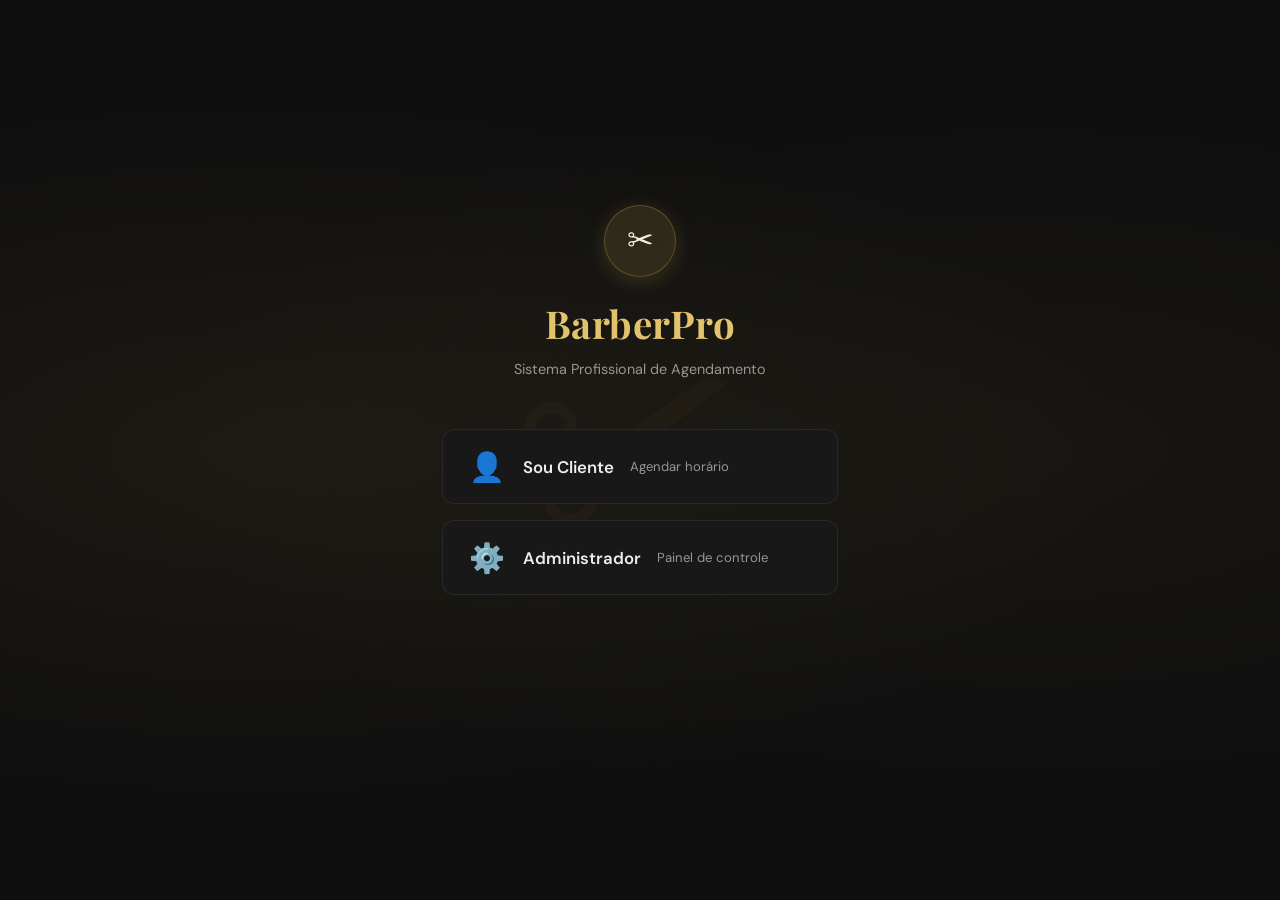
==== index.html @ 52ce08a8 "pasta zip" ====
<!-- admin
admin123

PRECISA ADICIONAR BOTAO DE EXLUIR VALOR PAGO NO ADMIN  NO HISTORICO DE PAGAMENTO  PARTE DE FATURAMENTO. 

-->
<!DOCTYPE html>
<html lang="pt-BR">
<head>
  <meta charset="UTF-8"/>
  <meta name="viewport" content="width=device-width, initial-scale=1.0"/>
  <title>BarberPro — Sistema de Agendamento</title>
  <link rel="preconnect" href="https://fonts.googleapis.com"/>
  <link href="https://fonts.googleapis.com/css2?family=Playfair+Display:wght@600;700&family=DM+Sans:wght@300;400;500;600&display=swap" rel="stylesheet"/>
  <link rel="stylesheet" href="./style.css"/>
</head>
<body>
  <!-- ══════════════════════════════════════════
       TELA DE ENTRADA — Escolha de perfil
  ══════════════════════════════════════════ -->
  <div id="screen-entry" class="screen active">
    <div class="entry-bg"></div>
    <div class="entry-card">
      <div class="logo-wrap">
        <div class="logo-icon">✂</div>
        <h1 class="logo-text">BarberPro</h1>
        <p class="logo-sub">Sistema Profissional de Agendamento</p>
      </div>
      <div class="entry-buttons">
        <button class="btn-entry client" onclick="App.showClientArea()">
          <span class="btn-icon">👤</span>
          <span class="btn-label">Sou Cliente</span>
          <span class="btn-desc">Agendar horário</span>
        </button>
        <button class="btn-entry admin" onclick="App.showLogin()">
          <span class="btn-icon">⚙️</span>
          <span class="btn-label">Administrador</span>
          <span class="btn-desc">Painel de controle</span>
        </button>
      </div>
    </div>
  </div>

  <!-- ══════════════════════════════════════════
       TELA DE LOGIN — Administrador
  ══════════════════════════════════════════ -->
  <div id="screen-login" class="screen">
    <div class="login-wrap">
      <button class="btn-back" onclick="App.goHome()">← Voltar</button>
      <div class="login-card">
        <div class="login-header">
          <div class="logo-icon sm">✂</div>
          <h2>Acesso Administrativo</h2>
          <p>Entre com suas credenciais</p>
        </div>
        <div class="form-group">
          <label>Usuário</label>
          <input type="text" id="login-user" placeholder="admin" autocomplete="username"/>
        </div>
        <div class="form-group">
          <label>Senha</label>
          <input type="password" id="login-pass" placeholder="••••••" autocomplete="current-password"/>
        </div>
        <div class="login-hint">senha</div>
        <button class="btn-primary full" onclick="App.doLogin()">Entrar no Painel</button>
        <div id="login-error" class="error-msg hidden">Usuário ou senha incorretos.</div>
      </div>
    </div>
  </div>

  <!-- ══════════════════════════════════════════
       ÁREA DO CLIENTE
  ══════════════════════════════════════════ -->
  <div id="screen-client" class="screen">
    <header class="client-header">
      <div class="header-logo">✂ BarberPro</div>
      <button class="btn-back-sm" onclick="App.goHome()">← Início</button>
    </header>

    <div class="client-body">
      <!-- Passo 1: Dados do cliente -->
      <div id="client-step-1" class="client-step active">
        <div class="step-header">
          <div class="step-num">1</div>
          <div>
            <h2>Seus Dados</h2>
            <p>Informe como podemos te chamar</p>
          </div>
        </div>
        <div class="form-group">
          <label>Seu nome completo</label>
          <input type="text" id="c-name" placeholder="Ex: João Silva"/>
        </div>
        <div class="form-group">
          <label>WhatsApp</label>
          <input type="tel" id="c-phone" placeholder="(11) 99999-9999" oninput="App.maskPhone(this)"/>
        </div>
        <button class="btn-primary full" onclick="App.clientStep2()">Próximo →</button>
      </div>

      <!-- Passo 2: Escolha do serviço -->
      <div id="client-step-2" class="client-step">
        <div class="step-header">
          <button class="btn-back-step" onclick="App.clientBack(1)">←</button>
          <div class="step-num">2</div>
          <div>
            <h2>Escolha o Serviço</h2>
            <p>Selecione o que deseja realizar</p>
          </div>
        </div>
        <div id="services-grid" class="services-grid"></div>
        <button class="btn-primary full" onclick="App.clientStep3()" id="btn-step3" disabled>Escolher Horário →</button>
      </div>

      <!-- Passo 3: Calendário + Horário -->
      <div id="client-step-3" class="client-step">
        <div class="step-header">
          <button class="btn-back-step" onclick="App.clientBack(2)">←</button>
          <div class="step-num">3</div>
          <div>
            <h2>Data e Horário</h2>
            <p>Escolha quando quer ser atendido</p>
          </div>
        </div>
        <div class="calendar-mini-wrap">
          <div class="cal-nav">
            <button onclick="App.calPrev()">‹</button>
            <span id="cal-month-label"></span>
            <button onclick="App.calNext()">›</button>
          </div>
          <div id="cal-grid" class="cal-grid"></div>
        </div>
        <div id="time-slots-wrap" class="time-slots-wrap hidden">
          <h3 id="selected-date-label">Horários disponíveis</h3>
          <div id="time-slots" class="time-slots"></div>
        </div>
        <button class="btn-primary full" onclick="App.clientConfirm()" id="btn-confirm" disabled>Confirmar Agendamento →</button>
      </div>

      <!-- Passo 4: Confirmação -->
      <div id="client-step-4" class="client-step">
        <div class="confirm-card">
          <div class="confirm-icon">✅</div>
          <h2>Agendamento Confirmado!</h2>
          <div id="confirm-details" class="confirm-details"></div>
          <div class="whatsapp-notice">
            <span>📱</span>
            <span>Você receberá uma confirmação pelo WhatsApp</span>
          </div>
          <button class="btn-primary full" onclick="App.clientNewBooking()">Fazer Novo Agendamento</button>
          <button class="btn-secondary full" onclick="App.goHome()">Voltar ao Início</button>
        </div>
      </div>
    </div>
  </div>

  <!-- ══════════════════════════════════════════
       PAINEL ADMINISTRATIVO
  ══════════════════════════════════════════ -->
  <div id="screen-admin" class="screen">

    <!-- Sidebar -->
    <aside id="sidebar" class="sidebar">
      <div class="sidebar-logo">
        <div class="logo-icon sm">✂</div>
        <span>BarberPro</span>
      </div>
      <nav class="sidebar-nav">
        <button class="nav-item active" onclick="Admin.tab('dashboard')" data-tab="dashboard">
          <span class="nav-icon">📊</span><span>Dashboard</span>
        </button>
        <button class="nav-item" onclick="Admin.tab('agenda')" data-tab="agenda">
          <span class="nav-icon">📅</span><span>Agenda</span>
        </button>
        <button class="nav-item" onclick="Admin.tab('calendario')" data-tab="calendario">
          <span class="nav-icon">📆</span><span>Calendário</span>
        </button>
        <button class="nav-item" onclick="Admin.tab('clientes')" data-tab="clientes">
          <span class="nav-icon">👥</span><span>Clientes</span>
        </button>
        <button class="nav-item" onclick="Admin.tab('servicos')" data-tab="servicos">
          <span class="nav-icon">✂️</span><span>Serviços</span>
        </button>
        <button class="nav-item" onclick="Admin.tab('financeiro')" data-tab="financeiro">
          <span class="nav-icon">💰</span><span>Financeiro</span>
        </button>
        <button class="nav-item" onclick="Admin.tab('estoque')" data-tab="estoque">
          <span class="nav-icon">📦</span><span>Estoque</span>
        </button>
        <button class="nav-item" onclick="Admin.tab('bloqueios')" data-tab="bloqueios">
          <span class="nav-icon">🔒</span><span>Bloqueios</span>
        </button>
        <button class="nav-item" onclick="Admin.tab('config')" data-tab="config">
          <span class="nav-icon">⚙️</span><span>Configurações</span>
        </button>
      </nav>
      <div class="sidebar-footer">
        <button class="btn-logout" onclick="App.logout()">↩ Sair</button>
      </div>
    </aside>

    <!-- Mobile top bar -->
    <div class="mobile-topbar">
      <button class="hamburger" onclick="Admin.toggleSidebar()">☰</button>
      <span class="mobile-title">BarberPro Admin</span>
      <button class="btn-logout-sm" onclick="App.logout()">↩</button>
    </div>

    <!-- Main content -->
    <main class="admin-main">

      <!-- ── DASHBOARD ── -->
      <div id="tab-dashboard" class="tab-content active">
        <div class="page-header">
          <h1>Dashboard</h1>
          <div id="current-date-label" class="date-label"></div>
        </div>
        <div class="kpi-grid" id="kpi-grid"></div>
        <div class="dashboard-grid">
          <div class="card">
            <h3 class="card-title">📅 Agendamentos de Hoje</h3>
            <div id="today-list" class="appointment-list"></div>
          </div>
          <div class="card">
            <h3 class="card-title">🏆 Serviços Mais Vendidos</h3>
            <div id="top-services" class="top-services-list"></div>
          </div>
          <div class="card">
            <h3 class="card-title">💸 Débitos (Fiados)</h3>
            <button class="btn-danger" onclick="Admin.showDebts()">Ver Débitos</button>
          </div>
        </div>
      </div>

      <!-- ── AGENDA ── -->
      <div id="tab-agenda" class="tab-content">
        <div class="page-header">
          <h1>Agenda de Hoje</h1>
          <button class="btn-primary" onclick="Admin.openNewBooking()">+ Novo Agendamento</button>
        </div>

        <!-- Agendamentos do dia atual -->
        <div class="card">
          <h3 class="card-title" id="today-title">Hoje</h3>
          <div id="today-appointments-list" class="appointment-list"></div>
        </div>
      </div>

      <!-- ── CALENDÁRIO ── -->
      <div id="tab-calendario" class="tab-content">
        <div class="page-header">
          <h1>Calendário</h1>
        </div>

        <!-- Calendário Admin -->
        <div class="card">
          <div class="cal-nav admin-cal-nav">
            <button onclick="Admin.calPrev()">‹ Anterior</button>
            <span id="admin-cal-label" class="cal-month-big"></span>
            <button onclick="Admin.calNext()">Próximo ›</button>
          </div>
          <div id="admin-cal-grid" class="cal-grid admin-cal"></div>
        </div>
      </div>

      <!-- ── CLIENTES ── -->
      <div id="tab-clientes" class="tab-content">
        <div class="page-header">
          <h1>Clientes</h1>
          <input type="search" id="client-search" placeholder="Buscar cliente..." class="search-input" oninput="Admin.filterClients()"/>
        </div>
        <div class="card">
          <div id="clients-table-wrap"></div>
        </div>
      </div>

      <!-- ── SERVIÇOS ── -->
      <div id="tab-servicos" class="tab-content">
        <div class="page-header">
          <h1>Serviços</h1>
          <button class="btn-primary" onclick="Admin.openServiceModal()">+ Novo Serviço</button>
        </div>
        <div id="services-admin-grid" class="services-admin-grid"></div>
      </div>

      <!-- ── FINANCEIRO ── -->
      <div id="tab-financeiro" class="tab-content">
        <div class="page-header">
          <h1>Financeiro</h1>
          <div class="filter-bar">
            <select id="fin-filter" onchange="Admin.renderFinanceiro()">
              <option value="today">Hoje</option>
              <option value="week">Esta semana</option>
              <option value="month" selected>Este mês</option>
              <option value="all">Tudo</option>
            </select>
          </div>
        </div>
        <div class="kpi-grid" id="fin-kpi-grid"></div>
        <div class="card">
          <h3 class="card-title">📋 Histórico de Pagamentos</h3>
          <div id="fin-history"></div>
        </div>
      </div>

      <!-- ── ESTOQUE ── -->
      <div id="tab-estoque" class="tab-content">
        <div class="page-header">
          <h1>Estoque</h1>
          <button class="btn-primary" onclick="Admin.openStockModal()">+ Adicionar Item</button>
        </div>
        <div class="card">
          <div id="stock-list"></div>
        </div>
      </div>

      <!-- ── BLOQUEIOS ── -->
      <div id="tab-bloqueios" class="tab-content">
        <div class="page-header">
          <h1>Bloqueios de Horário</h1>
          <button class="btn-primary" onclick="Admin.openBlockModal()">+ Bloquear</button>
        </div>
        <div class="card">
          <h3 class="card-title">Horários / Dias Bloqueados</h3>
          <div id="blocks-list"></div>
        </div>
      </div>

      <!-- ── CONFIGURAÇÕES ── -->
      <div id="tab-config" class="tab-content">
        <div class="page-header"><h1>Configurações</h1></div>
        <div class="config-grid">
          <div class="card">
            <h3 class="card-title">🔐 Credenciais de Acesso</h3>
            <div class="form-group">
              <label>Usuário admin</label>
              <input type="text" id="cfg-user" class="cfg-input"/>
            </div>
            <div class="form-group">
              <label>Nova senha</label>
              <input type="password" id="cfg-pass" class="cfg-input" placeholder="Deixe vazio para não alterar"/>
            </div>
            <button class="btn-primary" onclick="Admin.saveCredentials()">Salvar Credenciais</button>
          </div>
          <div class="card">
            <h3 class="card-title">⏰ Horário de Funcionamento</h3>
            <div class="form-group">
              <label>Abertura</label>
              <input type="time" id="cfg-open" class="cfg-input" value="09:00"/>
            </div>
            <div class="form-group">
              <label>Fechamento</label>
              <input type="time" id="cfg-close" class="cfg-input" value="19:00"/>
            </div>
            <div class="form-group">
              <label>Intervalo entre horários (min)</label>
              <input type="number" id="cfg-interval" class="cfg-input" value="30" min="15" max="120"/>
            </div>
            <div class="form-group">
              <label>Dias de funcionamento</label>
              <div class="days-check" id="days-check"></div>
            </div>
            <button class="btn-primary" onclick="Admin.saveHours()">Salvar Horários</button>
          </div>
          <div class="card">
            <h3 class="card-title">📱 Mensagens WhatsApp</h3>
            <div class="form-group">
              <label>Mensagem de confirmação ao cliente</label>
              <textarea id="msg-confirm-client" class="cfg-textarea" rows="4"></textarea>
            </div>
            <div class="form-group">
              <label>Mensagem de lembrete (1h antes)</label>
              <textarea id="msg-reminder" class="cfg-textarea" rows="4"></textarea>
            </div>
            <div class="form-group">
              <label>WhatsApp do barbeiro (para notificações)</label>
              <input type="tel" id="cfg-barber-phone" class="cfg-input" placeholder="(11) 99999-9999"/>
            </div>
            <button class="btn-primary" onclick="Admin.saveMessages()">Salvar Mensagens</button>
            <div class="help-note">💡 Use {nome}, {servico}, {data}, {hora} como variáveis nas mensagens.</div>
          </div>
          <div class="card">
            <h3 class="card-title">💲 Desconto Global</h3>
            <div class="form-group">
              <label>Desconto em % (0 = sem desconto)</label>
              <input type="number" id="cfg-discount" class="cfg-input" min="0" max="100" value="0"/>
            </div>
            <div class="form-group">
              <label>Código do cupom (opcional)</label>
              <input type="text" id="cfg-coupon" class="cfg-input" placeholder="Ex: PROMO10"/>
            </div>
            <button class="btn-primary" onclick="Admin.saveDiscount()">Salvar Desconto</button>
          </div>
        </div>
      </div>

    </main>
  </div><!-- /screen-admin -->

  <!-- ══════════════════════════════════════════
       MODAIS
  ══════════════════════════════════════════ -->
  <div id="modal-overlay" class="modal-overlay hidden" onclick="Modal.closeOnOverlay(event)">

    <!-- Modal: Novo/Editar Agendamento (Admin) -->
    <div id="modal-booking" class="modal hidden">
      <div class="modal-header">
        <h3 id="modal-booking-title">Novo Agendamento</h3>
        <button class="modal-close" onclick="Modal.close('modal-booking')">✕</button>
      </div>
      <div class="modal-body">
        <input type="hidden" id="booking-edit-id"/>
        <div class="form-group">
          <label>Nome do cliente *</label>
          <input type="text" id="bk-name" placeholder="Nome completo"/>
        </div>
        <div class="form-group">
          <label>WhatsApp *</label>
          <input type="tel" id="bk-phone" placeholder="(11) 99999-9999" oninput="App.maskPhone(this)"/>
        </div>
        <div class="form-group">
          <label>Serviço *</label>
          <select id="bk-service"></select>
        </div>
        <div class="form-row">
          <div class="form-group">
            <label>Data *</label>
            <input type="date" id="bk-date"/>
          </div>
          <div class="form-group">
            <label>Horário *</label>
            <select id="bk-time"></select>
          </div>
        </div>
        <div class="form-group">
          <label>Status de pagamento</label>
          <select id="bk-payment">
            <option value="pending">Pendente</option>
            <option value="paid">Pago</option>
          </select>
        </div>
        <div class="form-group">
          <label>Observação</label>
          <textarea id="bk-obs" rows="2" placeholder="Observações sobre o agendamento..."></textarea>
        </div>
      </div>
      <div class="modal-footer">
        <button class="btn-secondary" onclick="Modal.close('modal-booking')">Cancelar</button>
        <button class="btn-primary" onclick="Admin.saveBooking()">Salvar</button>
      </div>
    </div>

    <!-- Modal: Novo/Editar Serviço -->
    <div id="modal-service" class="modal hidden">
      <div class="modal-header">
        <h3 id="modal-service-title">Novo Serviço</h3>
        <button class="modal-close" onclick="Modal.close('modal-service')">✕</button>
      </div>
      <div class="modal-body">
        <input type="hidden" id="svc-edit-id"/>
        <div class="form-group">
          <label>Nome do serviço *</label>
          <input type="text" id="svc-name" placeholder="Ex: Corte + Barba"/>
        </div>
        <div class="form-row">
          <div class="form-group">
            <label>Preço (R$) *</label>
            <input type="number" id="svc-price" min="0" step="0.01" placeholder="0,00"/>
          </div>
          <div class="form-group">
            <label>Duração (min)</label>
            <input type="number" id="svc-duration" min="15" step="15" value="30"/>
          </div>
        </div>
        <div class="form-group">
          <label>Descrição</label>
          <input type="text" id="svc-desc" placeholder="Breve descrição..."/>
        </div>
        <div class="form-group">
          <label>Emoji / ícone</label>
          <input type="text" id="svc-icon" placeholder="✂" maxlength="2" style="font-size:1.5rem;width:60px;text-align:center"/>
        </div>
        <div class="form-group toggle-group">
          <label>Serviço ativo?</label>
          <label class="toggle-switch">
            <input type="checkbox" id="svc-active" checked/>
            <span class="toggle-knob"></span>
          </label>
        </div>
      </div>
      <div class="modal-footer">
        <button class="btn-secondary" onclick="Modal.close('modal-service')">Cancelar</button>
        <button class="btn-primary" onclick="Admin.saveService()">Salvar</button>
      </div>
    </div>

    <!-- Modal: Estoque -->
    <div id="modal-stock" class="modal hidden">
      <div class="modal-header">
        <h3 id="modal-stock-title">Item de Estoque</h3>
        <button class="modal-close" onclick="Modal.close('modal-stock')">✕</button>
      </div>
      <div class="modal-body">
        <input type="hidden" id="stk-edit-id"/>
        <div class="form-group">
          <label>Produto *</label>
          <input type="text" id="stk-name" placeholder="Ex: Pomada Capilar"/>
        </div>
        <div class="form-row">
          <div class="form-group">
            <label>Quantidade</label>
            <input type="number" id="stk-qty" min="0" value="1"/>
          </div>
          <div class="form-group">
            <label>Alerta (mín.)</label>
            <input type="number" id="stk-min" min="0" value="2"/>
          </div>
        </div>
        <div class="form-row">
          <div class="form-group">
            <label>Preço compra (R$)</label>
            <input type="number" id="stk-cost" min="0" step="0.01" value="0"/>
          </div>
          <div class="form-group">
            <label>Preço venda (R$)</label>
            <input type="number" id="stk-sell" min="0" step="0.01" value="0"/>
          </div>
        </div>
      </div>
      <div class="modal-footer">
        <button class="btn-secondary" onclick="Modal.close('modal-stock')">Cancelar</button>
        <button class="btn-primary" onclick="Admin.saveStock()">Salvar</button>
      </div>
    </div>

    <!-- Modal: Bloqueio -->
    <div id="modal-block" class="modal hidden">
      <div class="modal-header">
        <h3>Bloquear Horário / Dia</h3>
        <button class="modal-close" onclick="Modal.close('modal-block')">✕</button>
      </div>
      <div class="modal-body">
        <div class="form-group">
          <label>Data *</label>
          <input type="date" id="blk-date"/>
        </div>
        <div class="form-group">
          <label>Horário (vazio = dia inteiro)</label>
          <input type="time" id="blk-time"/>
        </div>
        <div class="form-group">
          <label>Motivo</label>
          <input type="text" id="blk-reason" placeholder="Ex: Feriado, Folga..."/>
        </div>
      </div>
      <div class="modal-footer">
        <button class="btn-secondary" onclick="Modal.close('modal-block')">Cancelar</button>
        <button class="btn-primary" onclick="Admin.saveBlock()">Bloquear</button>
      </div>
    </div>

    <!-- Modal: Editar observação cliente -->
    <div id="modal-client-obs" class="modal hidden">
      <div class="modal-header">
        <h3>Observação do Cliente</h3>
        <button class="modal-close" onclick="Modal.close('modal-client-obs')">✕</button>
      </div>
      <div class="modal-body">
        <input type="hidden" id="obs-client-phone"/>
        <div class="form-group">
          <label>Observação</label>
          <textarea id="obs-text" rows="4" placeholder="Ex: cliente pontual, faltoso..."></textarea>
        </div>
      </div>
      <div class="modal-footer">
        <button class="btn-secondary" onclick="Modal.close('modal-client-obs')">Cancelar</button>
        <button class="btn-primary" onclick="Admin.saveClientObs()">Salvar</button>
      </div>
    </div>

  </div><!-- /modal-overlay -->

  <!-- Toast notification -->
  <div id="toast" class="toast hidden"></div>

  <script src="./app.js"></script>
  <script src="./admin.js"></script>
</body>
</html>
---- style.css ----
/* ═══════════════════════════════════════════════════
   BarberPro — Folha de estilos principal
   Design: Elegante / Dark / Profissional
   ═══════════════════════════════════════════════════ */

/* ── Variáveis de tema ── */
:root {
  --gold: #e1c36e;
  --gold-light: #E8C97A;
  --gold-dim: rgba(201,168,76,0.15);
  --bg: #0E0E0F;
  --bg2: #181819;
  --bg3: #222224;
  --bg4: #2A2A2D;
  --border: rgba(255,255,255,0.07);
  --border-gold: rgba(201,168,76,0.3);
  --text: #F0EDE8;
  --text2: #9A9590;
  --text3: #5C5955;
  --green: #3ECF8E;
  --green-bg: rgba(62,207,142,0.1);
  --red: #FF5C5C;
  --red-bg: rgba(255,92,92,0.1);
  --blue: #4DA6FF;
  --blue-bg: rgba(77,166,255,0.1);
  --radius: 12px;
  --radius-sm: 8px;
  --shadow: 0 4px 24px rgba(0,0,0,0.4);
  --shadow-gold: 0 4px 20px rgba(201,168,76,0.2);
  --font-display: 'Playfair Display', serif;
  --font-body: 'DM Sans', sans-serif;
  --sidebar-w: 230px;
  --topbar-h: 56px;
  --transition: 0.2s ease;
}

/* ── Reset & base ── */
*, *::before, *::after { box-sizing: border-box; margin: 0; padding: 0; }
html { scroll-behavior: smooth; }
body {
  background: var(--bg);
  color: var(--text);
  font-family: var(--font-body);
  font-size: 15px;
  line-height: 1.6;
  min-height: 100dvh;
  overflow-x: hidden;
}
input, select, textarea, button {
  font-family: var(--font-body);
  font-size: 15px;
  color: var(--text);
}
a { color: var(--gold); text-decoration: none; }

/* ── Utility ── */
.hidden { display: none !important; }
.screen { display: none; min-height: 100dvh; }
.screen.active { display: flex; flex-direction: column; }

/* ═══════════════════════════════════════════
   TELA DE ENTRADA
═══════════════════════════════════════════ */
#screen-entry {
    
  align-items: center;
  justify-content: center;
  position: relative;
  overflow: hidden;
}
.entry-bg {

  position: absolute; inset: 0;
  background: radial-gradient(ellipse at 20% 50%, rgba(201,168,76,0.08) 0%, transparent 60%),
              radial-gradient(ellipse at 80% 50%, rgba(201,168,76,0.05) 0%, transparent 60%);
}
.entry-bg::before {
    
  content: '✂';
  position: absolute;
  font-size: 280px;
  color: rgba(201,168,76,0.03);
  top: 50%; left: 50%;
  transform: translate(-50%,-50%) rotate(-15deg);
  pointer-events: none;
 
}
.entry-card {

  position: relative;
  z-index: 1;
  text-align: center;
  padding: 2rem;
  width: 100%;
  max-width: 460px;
  margin-bottom:100px;
}
.logo-wrap { margin-bottom: 3rem; }
.logo-icon {
  width: 72px; height: 72px;
  background: var(--gold-dim);
  border: 1px solid var(--border-gold);
  border-radius: 50%;
  display: flex; align-items: center; justify-content: center;
  font-size: 2rem;
  margin: 0 auto 1rem;
  box-shadow: var(--shadow-gold);
}
.logo-icon.sm { width: 40px; height: 40px; font-size: 1.1rem; margin: 0 auto; }
.logo-text {
  font-family: var(--font-display);
  font-size: 2.4rem;
  color: var(--gold);
  letter-spacing: 0.5px;
}
.logo-sub { color: var(--text2); font-size: 0.9rem; margin-top: 0.25rem; }

.entry-buttons { display: flex; flex-direction: column; gap: 1rem; }
.btn-entry {
  display: flex;
  align-items: center;
  gap: 1rem;
  padding: 1.1rem 1.5rem;
  border-radius: var(--radius);
  border: 1px solid var(--border);
  background: var(--bg2);
  cursor: pointer;
  transition: all var(--transition);
  text-align: left;
  width: 100%;
}
.btn-entry:hover { border-color: var(--border-gold); background: var(--bg3); transform: translateY(-1px); box-shadow: var(--shadow-gold); }
.btn-entry.admin:hover { border-color: var(--gold); }
.btn-entry .btn-icon { font-size: 1.8rem; width: 2.5rem; text-align: center; }
.btn-entry .btn-label { font-size: 1.05rem; font-weight: 600; display: block; }
.btn-entry .btn-desc { font-size: 0.82rem; color: var(--text2); display: block; }

/* ═══════════════════════════════════════════
   LOGIN
═══════════════════════════════════════════ */
#screen-login {
  
  align-items: center;
  justify-content: center;
  background: radial-gradient(ellipse at 50% 30%, rgba(201,168,76,0.06) 0%, transparent 60%);
}
.login-wrap { width: 100%; max-width: 400px; padding: 1.5rem; position: relative; }
.login-card {
  background: var(--bg2);
  border: 1px solid var(--border);
  border-radius: 16px;
  padding: 2.5rem 2rem;
  box-shadow: var(--shadow);
}
.login-header { text-align: center; margin-bottom: 2rem; }
.login-header h2 { font-size: 1.5rem; margin: 0.75rem 0 0.25rem; }
.login-header p { color: var(--text2); font-size: 0.9rem; }
.login-hint { font-size: 0.8rem; color: var(--text3); text-align: center; margin: -0.5rem 0 1rem; }
.error-msg { background: var(--red-bg); color: var(--red); border: 1px solid rgba(255,92,92,0.3); border-radius: var(--radius-sm); padding: 0.6rem 1rem; text-align: center; margin-top: 0.75rem; font-size: 0.9rem; }

/* ═══════════════════════════════════════════
   ÁREA DO CLIENTE
═══════════════════════════════════════════ */
#screen-client { background: var(--bg); }
.client-header {
  display: flex;
  align-items: center;
  justify-content: space-between;
  padding: 1rem 1.5rem;
  border-bottom: 1px solid var(--border);
  background: var(--bg2);
  position: sticky; top: 0; z-index: 100;
}
.header-logo { font-family: var(--font-display); font-size: 1.2rem; color: var(--gold); }
.client-body { max-width: 560px; margin: 0 auto; padding: 1.5rem; width: 100%; }
.client-step { display: none; animation: fadeUp 0.3s ease; }
.client-step.active { display: block; }
@keyframes fadeUp { from { opacity: 0; transform: translateY(10px); } to { opacity: 1; transform: translateY(0); } }
.step-header {
  display: flex;
  align-items: center;
  gap: 1rem;
  margin-bottom: 1.5rem;
}
.step-num {
  width: 38px; height: 38px;
  background: var(--gold-dim);
  border: 1px solid var(--border-gold);
  border-radius: 50%;
  display: flex; align-items: center; justify-content: center;
  font-weight: 700;
  color: var(--gold);
  flex-shrink: 0;
}
.step-header h2 { font-size: 1.2rem; font-weight: 600; }
.step-header p { color: var(--text2); font-size: 0.85rem; }

/* Serviços grid */
.services-grid { display: grid; grid-template-columns: 1fr 1fr; gap: 0.75rem; margin-bottom: 1.5rem; }
.service-card {
  background: var(--bg2);
  border: 1.5px solid var(--border);
  border-radius: var(--radius);
  padding: 1rem;
  cursor: pointer;
  transition: all var(--transition);
  position: relative;
}
.service-card:hover { border-color: var(--border-gold); background: var(--bg3); }
.service-card.selected { border-color: var(--gold); background: var(--gold-dim); }
.service-card .svc-icon { font-size: 1.8rem; margin-bottom: 0.4rem; }
.service-card .svc-name { font-weight: 600; font-size: 0.9rem; }
.service-card .svc-price { color: var(--gold); font-weight: 700; font-size: 1rem; }
.service-card .svc-dur { color: var(--text2); font-size: 0.78rem; margin-top: 0.2rem; }
.service-card .check-badge {
  position: absolute; top: 8px; right: 8px;
  width: 20px; height: 20px;
  background: var(--gold);
  border-radius: 50%;
  display: none;
  align-items: center; justify-content: center;
  font-size: 0.65rem; color: var(--bg);
}
.service-card.selected .check-badge { display: flex; }

/* Calendário mini */
.calendar-mini-wrap { background: var(--bg2); border: 1px solid var(--border); border-radius: var(--radius); padding: 1rem; margin-bottom: 1rem; }
.cal-nav { display: flex; align-items: center; justify-content: space-between; margin-bottom: 0.75rem; }
.cal-nav button { background: var(--bg3); border: 1px solid var(--border); color: var(--text); border-radius: var(--radius-sm); padding: 0.35rem 0.75rem; cursor: pointer; transition: all var(--transition); }
.cal-nav button:hover { border-color: var(--gold); color: var(--gold); }
.cal-nav span { font-weight: 600; font-size: 0.95rem; text-transform: capitalize; }
.cal-grid {
  display: grid;
  grid-template-columns: repeat(7, 1fr);
  gap: 3px;
  text-align: center;
}
.cal-grid .cal-header { font-size: 0.72rem; color: var(--text2); font-weight: 600; padding: 0.2rem 0; }
.cal-day {
  aspect-ratio: 1;
  display: flex; align-items: center; justify-content: center;
  border-radius: 6px;
  font-size: 0.82rem;
  cursor: pointer;
  transition: all var(--transition);
  border: 1px solid transparent;
  position: relative;
}
.cal-day:hover:not(.disabled):not(.blocked) { background: var(--bg4); border-color: var(--border-gold); }
.cal-day.today { border-color: var(--gold); color: var(--gold); }
.cal-day.selected { background: var(--gold); color: var(--bg); font-weight: 700; border-color: var(--gold); }
.cal-day.disabled { opacity: 0.25; cursor: not-allowed; }
.cal-day.blocked { opacity: 0.3; cursor: not-allowed; }
.cal-day.has-appointments::after {
  content: '';
  position: absolute;
  bottom: 2px;
  width: 4px; height: 4px;
  background: var(--gold);
  border-radius: 50%;
}
.cal-day.empty { cursor: default; }

/* Time slots */
.time-slots-wrap { margin-bottom: 1rem; }
.time-slots-wrap h3 { font-size: 0.95rem; color: var(--text2); margin-bottom: 0.75rem; }
.time-slots { display: grid; grid-template-columns: repeat(4, 1fr); gap: 0.5rem; }
@media(max-width:360px) { .time-slots { grid-template-columns: repeat(3, 1fr); } }
.time-slot {
  padding: 0.55rem 0.25rem;
  background: var(--bg2);
  border: 1px solid var(--border);
  border-radius: var(--radius-sm);
  text-align: center;
  font-size: 0.82rem;
  cursor: pointer;
  transition: all var(--transition);
}
.time-slot:hover:not(.blocked) { border-color: var(--border-gold); background: var(--bg3); }
.time-slot.selected { background: var(--gold); color: var(--bg); border-color: var(--gold); font-weight: 700; }
.time-slot.blocked { opacity: 0.3; cursor: not-allowed; text-decoration: line-through; }

/* Confirmação */
.confirm-card { background: var(--bg2); border: 1px solid var(--border); border-radius: 16px; padding: 2rem; text-align: center; }
.confirm-icon { font-size: 3rem; margin-bottom: 1rem; }
.confirm-card h2 { margin-bottom: 1.5rem; font-size: 1.4rem; }
.confirm-details { background: var(--bg3); border-radius: var(--radius-sm); padding: 1rem; text-align: left; margin-bottom: 1.5rem; }
.confirm-details .detail-row { display: flex; justify-content: space-between; align-items: center; padding: 0.4rem 0; border-bottom: 1px solid var(--border); }
.confirm-details .detail-row:last-child { border-bottom: none; }
.confirm-details .detail-label { color: var(--text2); font-size: 0.85rem; }
.confirm-details .detail-value { font-weight: 600; font-size: 0.9rem; }
.whatsapp-notice { background: rgba(37,211,102,0.1); border: 1px solid rgba(37,211,102,0.3); border-radius: var(--radius-sm); padding: 0.75rem 1rem; display: flex; gap: 0.5rem; align-items: center; font-size: 0.85rem; margin-bottom: 1.5rem; color: #25D366; }

/* ═══════════════════════════════════════════
   PAINEL ADMINISTRATIVO
═══════════════════════════════════════════ */
#screen-admin {
  flex-direction: row;
  min-height: 100dvh;
}

/* Sidebar */
.sidebar {
  width: var(--sidebar-w);
  flex-shrink: 0;
  background: var(--bg2);
  border-right: 1px solid var(--border);
  display: flex;
  flex-direction: column;
  position: fixed;
  left: 0; top: 0; bottom: 0;
  z-index: 200;
  overflow-y: auto;
  transition: transform var(--transition);
}
.sidebar-logo {
  display: flex;
  align-items: center;
  gap: 0.75rem;
  padding: 1.25rem 1.25rem;
  border-bottom: 1px solid var(--border);
  font-family: var(--font-display);
  font-size: 1.1rem;
  color: var(--gold);
}
.sidebar-nav { flex: 1; padding: 0.75rem 0; }
.nav-item {
  display: flex;
  align-items: center;
  gap: 0.75rem;
  width: 100%;
  padding: 0.7rem 1.25rem;
  background: none;
  border: none;
  color: var(--text2);
  cursor: pointer;
  transition: all var(--transition);
  border-radius: 0;
  font-size: 0.9rem;
  text-align: left;
  border-left: 2px solid transparent;
}
.nav-item:hover { color: var(--text); background: var(--bg3); }
.nav-item.active { color: var(--gold); background: var(--gold-dim); border-left-color: var(--gold); }
.nav-icon { font-size: 1rem; width: 1.2rem; text-align: center; }
.sidebar-footer { padding: 1rem; border-top: 1px solid var(--border); }
.btn-logout { width: 100%; padding: 0.6rem; background: none; border: 1px solid var(--border); color: var(--text2); border-radius: var(--radius-sm); cursor: pointer; font-size: 0.85rem; transition: all var(--transition); }
.btn-logout:hover { border-color: var(--red); color: var(--red); }
.btn-logout-sm { background: none; border: none; color: var(--text2); cursor: pointer; font-size: 1rem; padding: 0.5rem; }

/* Mobile topbar */
.mobile-topbar {
  display: none;
  align-items: center;
  justify-content: space-between;
  padding: 0 1rem;
  height: var(--topbar-h);
  background: var(--bg2);
  border-bottom: 1px solid var(--border);
  position: fixed; top: 0; left: 0; right: 0;
  z-index: 300;
}
.mobile-title { font-family: var(--font-display); color: var(--gold); font-size: 1rem; }
.hamburger { background: none; border: none; color: var(--text); cursor: pointer; font-size: 1.4rem; padding: 0.25rem; }

/* Main */
.admin-main {
  margin-left: var(--sidebar-w);
  flex: 1;
  padding: 2rem;
  min-width: 0;
}
.tab-content { display: none; animation: fadeUp 0.25s ease; }
.tab-content.active { display: block; }
.page-header {
  display: flex;
  align-items: center;
  justify-content: space-between;
  margin-bottom: 1.5rem;
  flex-wrap: wrap;
  gap: 0.75rem;
}
.page-header h1 { font-size: 1.5rem; font-family: var(--font-display); font-weight: 600; }
.date-label { color: var(--text2); font-size: 0.85rem; }

/* KPI cards */
.kpi-grid { display: grid; grid-template-columns: repeat(auto-fill, minmax(180px, 1fr)); gap: 1rem; margin-bottom: 1.5rem; }
.kpi-card {
  background: var(--bg2);
  border: 1px solid var(--border);
  border-radius: var(--radius);
  padding: 1.25rem;
  transition: all var(--transition);
}
.kpi-card:hover { border-color: var(--border-gold); box-shadow: var(--shadow-gold); }
.kpi-icon { font-size: 1.5rem; margin-bottom: 0.5rem; }
.kpi-value { font-size: 1.7rem; font-weight: 700; color: var(--gold); line-height: 1.2; }
.kpi-label { color: var(--text2); font-size: 0.8rem; margin-top: 0.2rem; }

/* Cards */
.card {
  background: var(--bg2);
  border: 1px solid var(--border);
  border-radius: var(--radius);
  padding: 1.25rem;
  margin-bottom: 1.25rem;
}
.card-title { font-size: 0.95rem; font-weight: 600; margin-bottom: 1rem; color: var(--text); display: flex; align-items: center; gap: 0.5rem; }

/* Dashboard grid */
.dashboard-grid { display: grid; grid-template-columns: 1fr 1fr; gap: 1.25rem; }
@media(max-width:768px) { .dashboard-grid { grid-template-columns: 1fr; } }

/* Appointment card */
.appointment-card {
  background: var(--bg3);
  border: 1px solid var(--border);
  border-radius: var(--radius-sm);
  padding: 0.9rem 1rem;
  margin-bottom: 0.6rem;
  transition: all var(--transition);
}
.appointment-card:hover { border-color: var(--border-gold); }
.appt-top { display: flex; align-items: center; justify-content: space-between; gap: 0.5rem; margin-bottom: 0.5rem; }
.appt-name { font-weight: 600; font-size: 0.95rem; }
.appt-time { color: var(--gold); font-weight: 700; font-size: 0.9rem; white-space: nowrap; }
.appt-meta { display: flex; align-items: center; gap: 0.6rem; flex-wrap: wrap; font-size: 0.8rem; color: var(--text2); margin-bottom: 0.6rem; }
.appt-service { background: var(--gold-dim); color: var(--gold); border-radius: 20px; padding: 0.15rem 0.55rem; font-size: 0.76rem; font-weight: 500; }
.appt-obs { font-size: 0.78rem; color: var(--red); margin-bottom: 0.5rem; padding: 0.2rem 0.5rem; background: var(--red-bg); border-radius: 4px; }
.appt-actions { display: flex; align-items: center; gap: 0.4rem; flex-wrap: wrap; }
.badge-paid { background: var(--green-bg); color: var(--green); border: 1px solid rgba(62,207,142,0.3); border-radius: 20px; padding: 0.2rem 0.65rem; font-size: 0.76rem; font-weight: 600; }
.badge-fiado { background: rgba(255,215,0,0.1); color: #FFD700; border: 1px solid rgba(255,215,0,0.3); border-radius: 20px; padding: 0.2rem 0.65rem; font-size: 0.76rem; font-weight: 600; }
.badge-unpaid { background: var(--red-bg); color: var(--red); border: 1px solid rgba(255,92,92,0.3); border-radius: 20px; padding: 0.2rem 0.65rem; font-size: 0.76rem; font-weight: 600; }
.badge-pending { background: rgba(255,165,0,0.1); color: #FFA500; border: 1px solid rgba(255,165,0,0.3); border-radius: 20px; padding: 0.2rem 0.65rem; font-size: 0.76rem; font-weight: 600; }
.badge-cancelled { background: var(--red-bg); color: var(--red); border: 1px solid rgba(255,92,92,0.3); border-radius: 20px; padding: 0.2rem 0.65rem; font-size: 0.76rem; font-weight: 600; }

/* Admin calendar */
.admin-cal { gap: 4px; }
.admin-cal-nav { margin-bottom: 1rem; }
.cal-month-big { font-size: 1.1rem; font-weight: 700; text-transform: capitalize; }
.cal-day.has-bookings { background: var(--gold-dim); }

/* Top services */
.top-service-item { display: flex; align-items: center; gap: 0.75rem; padding: 0.6rem 0; border-bottom: 1px solid var(--border); }
.top-service-item:last-child { border-bottom: none; }
.top-svc-rank { width: 24px; height: 24px; background: var(--bg3); border-radius: 50%; display: flex; align-items: center; justify-content: center; font-size: 0.72rem; font-weight: 700; color: var(--gold); flex-shrink: 0; }
.top-svc-name { flex: 1; font-size: 0.85rem; }
.top-svc-count { color: var(--text2); font-size: 0.8rem; }
.top-svc-bar-wrap { width: 80px; height: 4px; background: var(--bg4); border-radius: 2px; overflow: hidden; }
.top-svc-bar { height: 100%; background: var(--gold); border-radius: 2px; }

/* Clients table */
.clients-table { width: 100%; border-collapse: collapse; }
.clients-table th { text-align: left; padding: 0.6rem 0.75rem; font-size: 0.78rem; color: var(--text2); border-bottom: 1px solid var(--border); font-weight: 600; text-transform: uppercase; letter-spacing: 0.5px; }
.clients-table td { padding: 0.75rem; font-size: 0.86rem; border-bottom: 1px solid var(--border); vertical-align: middle; }
.clients-table tr:last-child td { border-bottom: none; }
.clients-table tr:hover td { background: var(--bg3); }
.client-obs-text { font-size: 0.76rem; color: var(--red); }

/* Services admin */
.services-admin-grid { display: grid; grid-template-columns: repeat(auto-fill, minmax(260px, 1fr)); gap: 1rem; }
.service-admin-card {
  background: var(--bg2);
  border: 1px solid var(--border);
  border-radius: var(--radius);
  padding: 1.25rem;
  transition: all var(--transition);
}
.service-admin-card:hover { border-color: var(--border-gold); }
.svc-admin-top { display: flex; align-items: flex-start; justify-content: space-between; margin-bottom: 0.75rem; }
.svc-admin-icon-name { display: flex; align-items: center; gap: 0.5rem; }
.svc-admin-icon { font-size: 1.5rem; }
.svc-admin-name { font-weight: 600; }
.svc-inactive { opacity: 0.5; }
.svc-inactive .svc-admin-name::after { content: ' (inativo)'; font-size: 0.75rem; color: var(--text3); font-weight: 400; }
.svc-paused-badge { font-size: 0.72rem; background: rgba(255,165,0,0.1); color: #FFA500; border-radius: 4px; padding: 0.15rem 0.4rem; }

/* Stock list */
.stock-item { display: flex; align-items: center; gap: 0.75rem; padding: 0.75rem 0; border-bottom: 1px solid var(--border); }
.stock-item:last-child { border-bottom: none; }
.stock-name { flex: 1; font-size: 0.9rem; }
.stock-qty { font-weight: 700; font-size: 1rem; }
.stock-qty.low { color: var(--red); }
.stock-qty.ok { color: var(--green); }
.stock-alert { font-size: 0.75rem; color: var(--red); }

/* Blocks list */
.block-item { display: flex; align-items: center; gap: 0.75rem; padding: 0.7rem 0; border-bottom: 1px solid var(--border); }
.block-item:last-child { border-bottom: none; }
.block-date { font-weight: 600; font-size: 0.9rem; }
.block-time { color: var(--text2); font-size: 0.85rem; }
.block-reason { flex: 1; color: var(--text2); font-size: 0.82rem; }

/* Financeiro */
.fin-row { display: flex; align-items: center; gap: 0.75rem; padding: 0.65rem 0; border-bottom: 1px solid var(--border); font-size: 0.86rem; }
.fin-row:last-child { border-bottom: none; }
.fin-date { color: var(--text2); font-size: 0.8rem; width: 95px; flex-shrink: 0; }
.fin-name { flex: 1; }
.fin-service { font-size: 0.78rem; color: var(--text2); }
.fin-amount { font-weight: 700; color: var(--green); }

/* Config */
.config-grid { display: grid; grid-template-columns: repeat(auto-fill, minmax(320px, 1fr)); gap: 1.25rem; }
.days-check { display: flex; flex-wrap: wrap; gap: 0.5rem; margin-top: 0.5rem; }
.day-btn { padding: 0.35rem 0.7rem; background: var(--bg3); border: 1px solid var(--border); border-radius: 20px; cursor: pointer; font-size: 0.82rem; color: var(--text2); transition: all var(--transition); }
.day-btn.active { background: var(--gold-dim); border-color: var(--gold); color: var(--gold); }
.help-note { margin-top: 0.75rem; font-size: 0.8rem; color: var(--text2); background: var(--bg3); border-radius: var(--radius-sm); padding: 0.6rem 0.75rem; }
.cfg-textarea { width: 100%; background: var(--bg3); border: 1px solid var(--border); border-radius: var(--radius-sm); padding: 0.65rem 0.85rem; color: var(--text); resize: vertical; font-size: 0.86rem; transition: all var(--transition); }
.cfg-textarea:focus { outline: none; border-color: var(--gold); }

/* ═══════════════════════════════════════════
   FORMS & BUTTONS
═══════════════════════════════════════════ */
.form-group { margin-bottom: 1rem; }
.form-group label { display: block; font-size: 0.82rem; color: var(--text2); margin-bottom: 0.35rem; font-weight: 500; }
.form-group input, .form-group select, .cfg-input {
  width: 100%;
  background: var(--bg3);
  border: 1px solid var(--border);
  border-radius: var(--radius-sm);
  padding: 0.65rem 0.85rem;
  color: var(--text);
  transition: all var(--transition);
  appearance: none;
  -webkit-appearance: none;
}
.form-group input:focus, .form-group select:focus, .cfg-input:focus { outline: none; border-color: var(--gold); box-shadow: 0 0 0 2px rgba(201,168,76,0.1); }
.form-group select { background-image: url("data:image/svg+xml,%3Csvg xmlns='http://www.w3.org/2000/svg' width='12' height='8'%3E%3Cpath d='M1 1l5 5 5-5' fill='none' stroke='%239A9590' stroke-width='1.5' stroke-linecap='round'/%3E%3C/svg%3E"); background-repeat: no-repeat; background-position: right 12px center; padding-right: 2rem; }
.form-row { display: grid; grid-template-columns: 1fr 1fr; gap: 0.75rem; }
.toggle-group { display: flex; align-items: center; justify-content: space-between; }
.toggle-switch { position: relative; display: inline-block; width: 44px; height: 24px; cursor: pointer; }
.toggle-switch input { opacity: 0; width: 0; height: 0; }
.toggle-knob { position: absolute; inset: 0; background: var(--bg4); border-radius: 12px; transition: all var(--transition); }
.toggle-knob::before { content: ''; position: absolute; width: 18px; height: 18px; background: var(--text2); border-radius: 50%; top: 3px; left: 3px; transition: all var(--transition); }
.toggle-switch input:checked + .toggle-knob { background: var(--gold-dim); }
.toggle-switch input:checked + .toggle-knob::before { background: var(--gold); transform: translateX(20px); }

.btn-primary {
  background: var(--gold);
  color: var(--bg);
  border: none;
  border-radius: var(--radius-sm);
  padding: 0.7rem 1.5rem;
  font-weight: 600;
  cursor: pointer;
  transition: all var(--transition);
  font-size: 0.9rem;
  white-space: nowrap;
}
.btn-primary:hover { background: var(--gold-light); transform: translateY(-1px); box-shadow: var(--shadow-gold); }
.btn-primary:active { transform: translateY(0); }
.btn-primary.full { width: 100%; margin-bottom: 0.5rem; padding: 0.85rem; font-size: 1rem; }
.btn-primary:disabled { opacity: 0.45; cursor: not-allowed; transform: none; }

.btn-secondary {
  background: transparent;
  color: var(--text2);
  border: 1px solid var(--border);
  border-radius: var(--radius-sm);
  padding: 0.7rem 1.5rem;
  font-weight: 500;
  cursor: pointer;
  transition: all var(--transition);
  font-size: 0.9rem;
}
.btn-secondary:hover { border-color: var(--text2); color: var(--text); }
.btn-secondary.full { width: 100%; margin-bottom: 0.5rem; padding: 0.85rem; font-size: 1rem; }

.btn-danger {
  background: var(--red);
  border: 1px solid var(--red);
  color: #fff;
  padding: 0.6rem 1.2rem;
  border-radius: var(--radius);
  cursor: pointer;
  font-size: 0.9rem;
  font-weight: 500;
  transition: all var(--transition);
  display: inline-block;
  text-align: center;
}
.btn-danger:hover { background: var(--red-bg); border-color: var(--red); transform: translateY(-1px); box-shadow: 0 4px 12px rgba(255, 92, 92, 0.3); }
.btn-danger:active { transform: translateY(0); }

.btn-back {
  background: none;
  border: none;
  color: var(--text2);
  cursor: pointer;
  font-size: 0.9rem;
  padding: 0.5rem 0;
  display: inline-flex;
  align-items: center;
  gap: 0.4rem;
  margin-bottom: 1.5rem;
  transition: color var(--transition);
}
.btn-back:hover, .btn-back-sm:hover { color: var(--gold); }
.btn-back-sm { background: none; border: none; color: var(--text2); cursor: pointer; font-size: 0.85rem; padding: 0.35rem 0.75rem; border: 1px solid var(--border); border-radius: var(--radius-sm); transition: all var(--transition); }
.btn-back-step { background: none; border: none; color: var(--text2); cursor: pointer; font-size: 1.1rem; padding: 0.3rem 0.6rem; border: 1px solid var(--border); border-radius: var(--radius-sm); transition: all var(--transition); flex-shrink: 0; }
.btn-back-step:hover { border-color: var(--gold); color: var(--gold); }

/* Action buttons */
.btn-sm {
  padding: 0.3rem 0.65rem;
  font-size: 0.76rem;
  border-radius: 6px;
  border: 1px solid var(--border);
  background: none;
  color: var(--text2);
  cursor: pointer;
  transition: all var(--transition);
  white-space: nowrap;
}
.btn-sm:hover { background: var(--bg4); }
.btn-sm.pay { border-color: rgba(62,207,142,0.4); color: var(--green); }
.btn-sm.pay:hover { background: var(--green-bg); }
.btn-sm.edit { border-color: rgba(77,166,255,0.4); color: var(--blue); }
.btn-sm.edit:hover { background: var(--blue-bg); }
.btn-sm.delete { border-color: rgba(255,92,92,0.4); color: var(--red); }
.btn-sm.delete:hover { background: var(--red-bg); }
.btn-sm.whatsapp { border-color: rgba(37,211,102,0.4); color: #25D366; }
.btn-sm.whatsapp:hover { background: rgba(37,211,102,0.08); }

/* Filter bar */
.filter-bar select { background: var(--bg2); border: 1px solid var(--border); color: var(--text); border-radius: var(--radius-sm); padding: 0.5rem 2rem 0.5rem 0.75rem; cursor: pointer; font-size: 0.85rem; background-image: url("data:image/svg+xml,%3Csvg xmlns='http://www.w3.org/2000/svg' width='12' height='8'%3E%3Cpath d='M1 1l5 5 5-5' fill='none' stroke='%239A9590' stroke-width='1.5' stroke-linecap='round'/%3E%3C/svg%3E"); background-repeat: no-repeat; background-position: right 8px center; appearance: none; -webkit-appearance: none; }
.search-input { background: var(--bg2); border: 1px solid var(--border); border-radius: var(--radius-sm); padding: 0.5rem 0.85rem; color: var(--text); font-size: 0.9rem; width: 220px; transition: all var(--transition); }
.search-input:focus { outline: none; border-color: var(--gold); width: 280px; }

/* ═══════════════════════════════════════════
   MODAIS
═══════════════════════════════════════════ */
.modal-overlay {
  position: fixed; inset: 0;
  background: rgba(0,0,0,0.7);
  backdrop-filter: blur(4px);
  z-index: 1000;
  display: flex;
  align-items: center;
  justify-content: center;
  padding: 1rem;
}
.modal-overlay.hidden { display: none !important; }
.modal {
  background: var(--bg2);
  border: 1px solid var(--border);
  border-radius: 16px;
  width: 100%;
  max-width: 480px;
  max-height: 90dvh;
  overflow-y: auto;
  animation: modalIn 0.25s ease;
  box-shadow: 0 20px 60px rgba(0,0,0,0.6);
}
@keyframes modalIn { from { opacity: 0; transform: scale(0.95) translateY(8px); } to { opacity: 1; transform: scale(1) translateY(0); } }
.modal-header { display: flex; align-items: center; justify-content: space-between; padding: 1.25rem 1.5rem; border-bottom: 1px solid var(--border); position: sticky; top: 0; background: var(--bg2); z-index: 1; }
.modal-header h3 { font-size: 1rem; font-weight: 600; }
.modal-close { background: none; border: none; color: var(--text2); cursor: pointer; font-size: 1.1rem; padding: 0.25rem 0.5rem; border-radius: 4px; transition: all var(--transition); }
.modal-close:hover { background: var(--bg3); color: var(--text); }
.modal-body { padding: 1.5rem; }
.modal-footer { padding: 1rem 1.5rem; border-top: 1px solid var(--border); display: flex; gap: 0.75rem; justify-content: flex-end; }

/* ═══════════════════════════════════════════
   TOAST
═══════════════════════════════════════════ */
.toast {
  position: fixed;
  bottom: 1.5rem;
  left: 50%;
  transform: translateX(-50%);
  background: var(--bg3);
  border: 1px solid var(--border-gold);
  color: var(--text);
  padding: 0.75rem 1.5rem;
  border-radius: 30px;
  font-size: 0.9rem;
  z-index: 2000;
  box-shadow: var(--shadow);
  animation: toastIn 0.3s ease;
  white-space: nowrap;
  max-width: 90vw;
  text-align: center;
}
@keyframes toastIn { from { opacity: 0; transform: translateX(-50%) translateY(12px); } to { opacity: 1; transform: translateX(-50%) translateY(0); } }

/* Empty state */
.empty-state { text-align: center; padding: 2rem; color: var(--text3); font-size: 0.9rem; }
.empty-state .empty-icon { font-size: 2.5rem; margin-bottom: 0.75rem; opacity: 0.4; }

/* ═══════════════════════════════════════════
   RESPONSIVE
═══════════════════════════════════════════ */
@media(max-width: 900px) {
  .sidebar { transform: translateX(-100%); }
  .sidebar.open { transform: translateX(0); box-shadow: 4px 0 24px rgba(0,0,0,0.5); }
  .mobile-topbar { display: flex; }
  .admin-main { margin-left: 0; padding: 1rem; margin-top: var(--topbar-h); }
  .services-grid { grid-template-columns: 1fr 1fr; }
  .kpi-grid { grid-template-columns: 1fr 1fr; }
  .config-grid { grid-template-columns: 1fr; }
  .clients-table { font-size: 0.8rem; }
  .clients-table th:nth-child(4), .clients-table td:nth-child(4) { display: none; }
}
@media(max-width: 480px) {
  .form-row { grid-template-columns: 1fr; }
  .kpi-grid { grid-template-columns: 1fr 1fr; }
  .services-grid { grid-template-columns: 1fr 1fr; }
  .page-header { flex-direction: column; align-items: flex-start; }
  .search-input { width: 100%; }
  .search-input:focus { width: 100%; }
  .appt-actions { gap: 0.3rem; }
  .btn-sm { font-size: 0.72rem; padding: 0.25rem 0.5rem; }
  .services-admin-grid { grid-template-columns: 1fr; }
  .modal { border-radius: 12px 12px 0 0; max-width: 100%; position: fixed; bottom: 0; left: 0; right: 0; top: auto; margin: 0; max-height: 90dvh; }
  .modal-overlay { align-items: flex-end; padding: 0; }
}

/* Scrollbar */
::-webkit-scrollbar { width: 5px; height: 5px; }
::-webkit-scrollbar-track { background: var(--bg); }
::-webkit-scrollbar-thumb { background: var(--bg4); border-radius: 3px; }
::-webkit-scrollbar-thumb:hover { background: var(--text3); }

/* Overlay sidebar close area */
.sidebar-overlay { display: none; position: fixed; inset: 0; z-index: 150; background: transparent; }
.sidebar-overlay.show { display: block; }
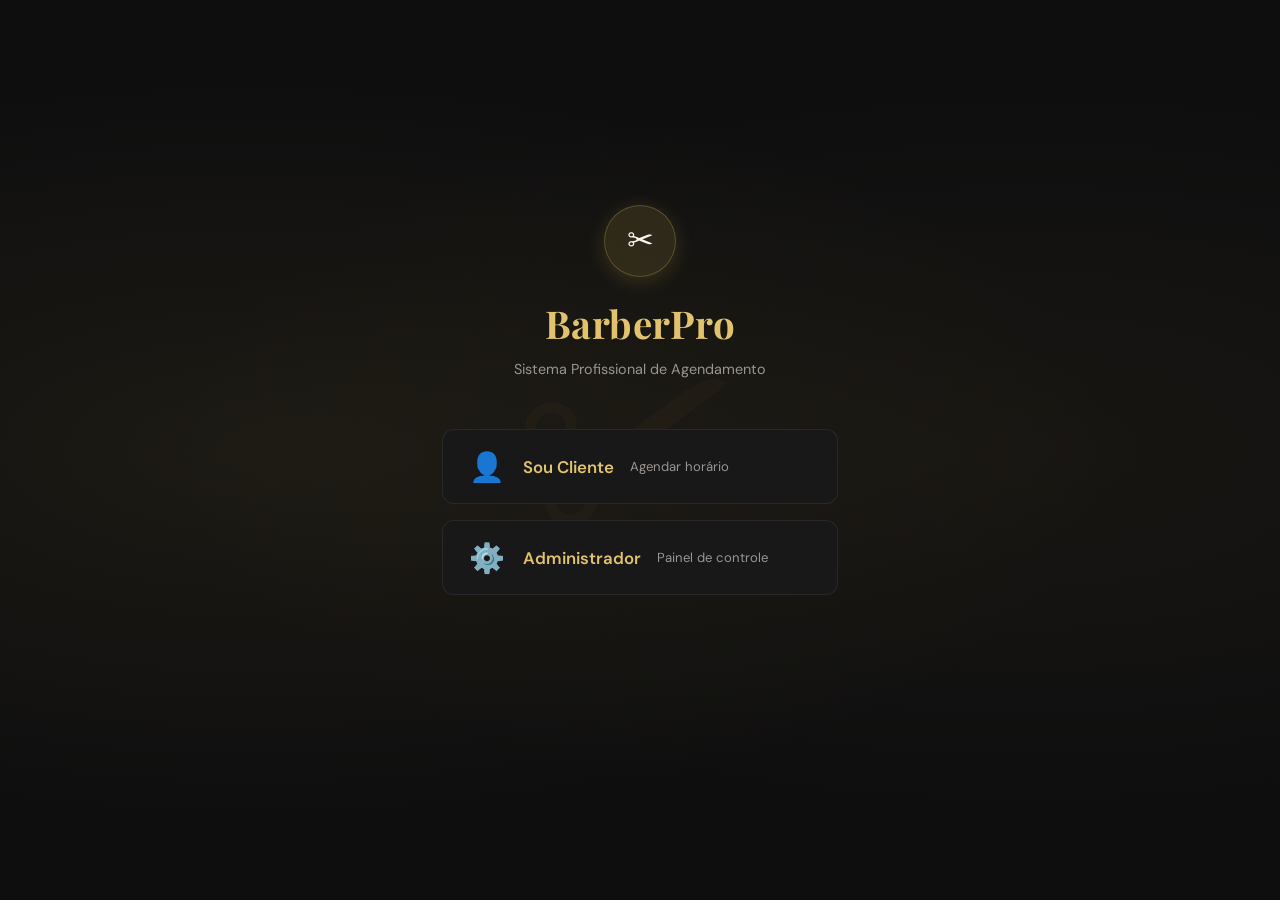
==== commit 015c68c7: "texte de  numero" ====
--- a/index.html
+++ b/index.html
@@ -1,5 +1,5 @@
 <!-- admin
-admin123
+admin
 
 PRECISA ADICIONAR BOTAO DE EXLUIR VALOR PAGO NO ADMIN  NO HISTORICO DE PAGAMENTO  PARTE DE FATURAMENTO. 
 
@@ -55,13 +55,11 @@
         </div>
         <div class="form-group">
           <label>Usuário</label>
-          <input type="text" id="login-user" placeholder="admin" autocomplete="username"/>
-        </div>
-        <div class="form-group">
-          <label>Senha</label>
-          <input type="password" id="login-pass" placeholder="••••••" autocomplete="current-password"/>
-        </div>
-        <div class="login-hint">senha</div>
+          <input type="text" id="login-user" placeholder="Usuário" autocomplete="username"/>
+        </div>
+        <div class="form-group">
+          <input type="password" id="login-pass" placeholder="admin" autocomplete="current-password"/>
+        </div>
         <button class="btn-primary full" onclick="App.doLogin()">Entrar no Painel</button>
         <div id="login-error" class="error-msg hidden">Usuário ou senha incorretos.</div>
       </div>
@@ -334,13 +332,13 @@
             <h3 class="card-title">🔐 Credenciais de Acesso</h3>
             <div class="form-group">
               <label>Usuário admin</label>
-              <input type="text" id="cfg-user" class="cfg-input"/>
+              <input type="text" disabled id="cfg-user" class="cfg-input"/>
             </div>
             <div class="form-group">
               <label>Nova senha</label>
-              <input type="password" id="cfg-pass" class="cfg-input" placeholder="Deixe vazio para não alterar"/>
-            </div>
-            <button class="btn-primary" onclick="Admin.saveCredentials()">Salvar Credenciais</button>
+              <input type="password" disabled id="cfg-pass" class="cfg-input" placeholder="Deixe vazio para não alterar"/>
+            </div>
+            <button class="btn-primary" disabled onclick="Admin.saveCredentials()">Salvar Credenciais</button>
           </div>
           <div class="card">
             <h3 class="card-title">⏰ Horário de Funcionamento</h3>
@@ -373,8 +371,8 @@
               <textarea id="msg-reminder" class="cfg-textarea" rows="4"></textarea>
             </div>
             <div class="form-group">
-              <label>WhatsApp do barbeiro (para notificações)</label>
-              <input type="tel" id="cfg-barber-phone" class="cfg-input" placeholder="(11) 99999-9999"/>
+              <label>Edite somente as mensagem! O que estiver dento de {} manter intacto</label>
+              <input type="tel" id="cfg-barber-phone" hidden class="cfg-input" placeholder="(11) 99999-9999"/>
             </div>
             <button class="btn-primary" onclick="Admin.saveMessages()">Salvar Mensagens</button>
             <div class="help-note">💡 Use {nome}, {servico}, {data}, {hora} como variáveis nas mensagens.</div>
@@ -583,7 +581,7 @@
   <!-- Toast notification -->
   <div id="toast" class="toast hidden"></div>
 
-  <script src="./app.js"></script>
-  <script src="./admin.js"></script>
+  <script src="./app.js?v=1000"></script>
+<script src="./admin.js?v=1000"></script>
 </body>
 </html>
--- a/style.css
+++ b/style.css
@@ -14,7 +14,7 @@
   --bg4: #2A2A2D;
   --border: rgba(255,255,255,0.07);
   --border-gold: rgba(201,168,76,0.3);
-  --text: #F0EDE8;
+  --text: #f7f5f1;
   --text2: #9A9590;
   --text3: #5C5955;
   --green: #3ECF8E;
@@ -49,7 +49,7 @@
 input, select, textarea, button {
   font-family: var(--font-body);
   font-size: 15px;
-  color: var(--text);
+  color: var(--gold);
 }
 a { color: var(--gold); text-decoration: none; }
 
@@ -523,6 +523,12 @@
   transition: all var(--transition);
   appearance: none;
   -webkit-appearance: none;
+}
+.form-group input::placeholder,
+.form-group input::-webkit-input-placeholder,
+.form-group input::-moz-placeholder,
+.form-group input:-ms-input-placeholder {
+  color: #cccccc;
 }
 .form-group input:focus, .form-group select:focus, .cfg-input:focus { outline: none; border-color: var(--gold); box-shadow: 0 0 0 2px rgba(201,168,76,0.1); }
 .form-group select { background-image: url("data:image/svg+xml,%3Csvg xmlns='http://www.w3.org/2000/svg' width='12' height='8'%3E%3Cpath d='M1 1l5 5 5-5' fill='none' stroke='%239A9590' stroke-width='1.5' stroke-linecap='round'/%3E%3C/svg%3E"); background-repeat: no-repeat; background-position: right 12px center; padding-right: 2rem; }
